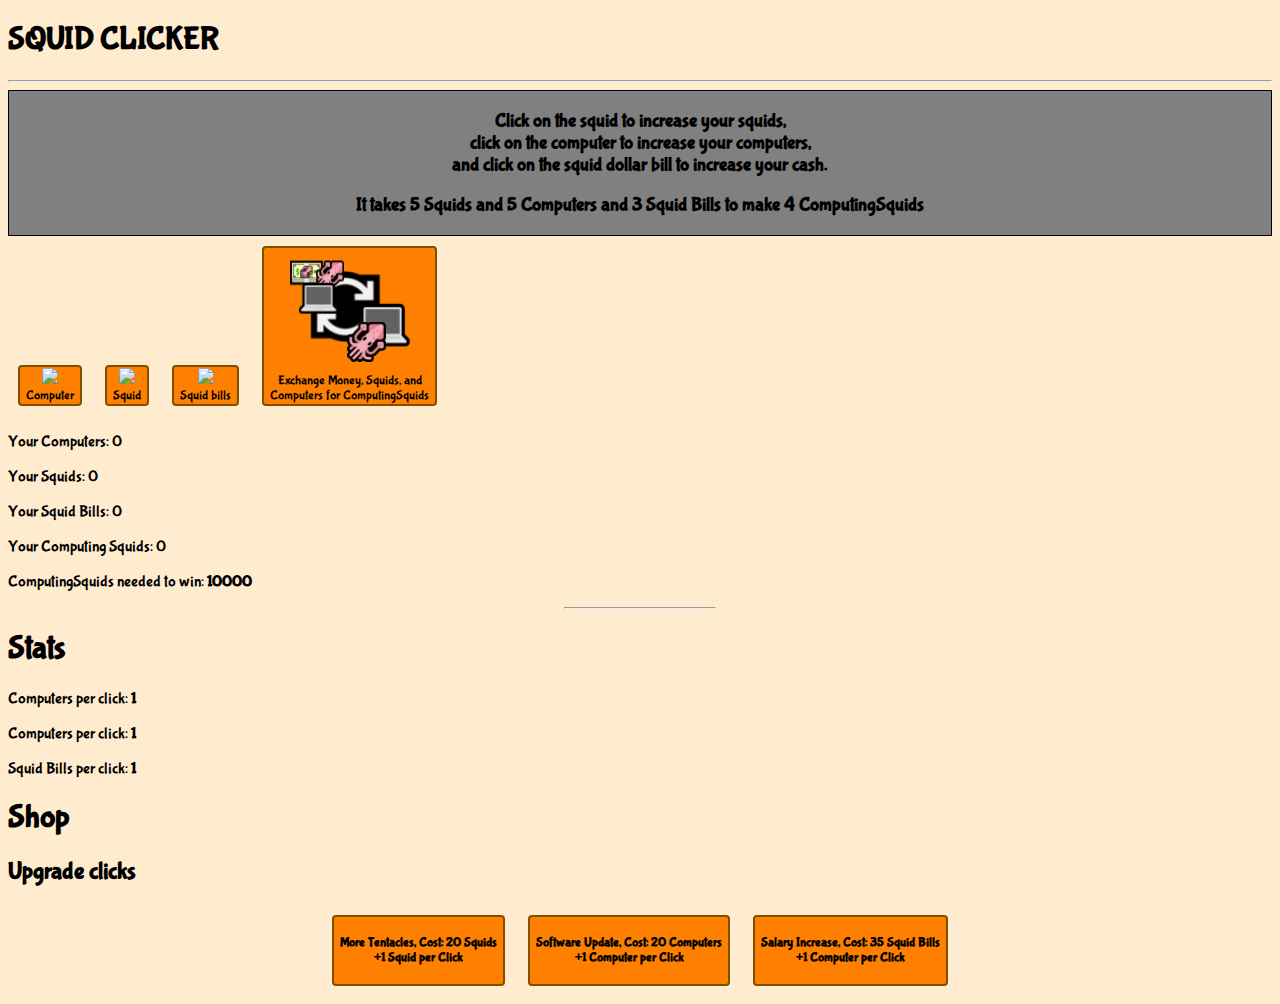
==== play.html @ 3521537d "A lot added some shop" ====
<!--Computer Squid names and images ©2020 @ComputingSquid-->

<!--Squid bill and transaction images ©2020 @JiyoonChang-->

<!DOCTYPE html>
<html>
  <head>
    <meta charset="utf-8">
    <meta name="viewport" content="width=device-width">
    <title>ComputingSquid Clicker</title>
    <link href="style.css" rel="stylesheet" type="text/css" />
    <link href="https://fonts.googleapis.com/css2?family=Bubblegum+Sans&display=swap" rel="stylesheet"> 
  </head>
  <body>
    
    <script src="script.js"></script>

    
    <h1>SQUID CLICKER</h1>
    <hr>
    <center>
    <div id="description">
      <h3>Click on the squid to increase your squids,<br> click on the computer to increase your computers,<br> and click on the squid dollar bill to increase your cash.</h3>
      <h3>It takes 5 Squids and 5 Computers and 3 Squid Bills to make 4 ComputingSquids</h3>
    </div>
    </center>
    
    
    <button onclick="addComputers()"><img src="imgs/Computer.png"><br>Computer</button>

    <button onclick="addSquids()"><img src="imgs/Squid.png"><br>Squid</button>

    <button onclick="getMoney()"><img src="imgs/Squid bill.png"><br>Squid bills</button>

    <button onclick="createCS()"><img src="imgs/SquidExchange.png"><br>Exchange Money, Squids, and<br>Computers for ComputingSquids</button>


    <p id="computers">Your Computers: 0</p>
    <p id="squids">Your Squids: 0</p>
    <p id="money">Your Squid Bills: 0</p>
    <p id="CSs">Your Computing Squids: 0</p>
    <p>ComputingSquids needed to win: <b id="CSsToWin">10000</b></p>
    <hr id="short">
    <h1>Stats</h1>
    <p>Computers per click: <b id="cpc">1</b></p>
    <p>Computers per click: <b id="spc">1</b></p>
    <p>Squid Bills per click: <b id="sbpc">1</b></p>
    <h1>Shop</h1>
    <h2>Upgrade clicks</h2>

    <div id="shop">
      <button onclick="buySquid()"><h4>More Tentacles, Cost: 20 Squids<br>+1 Squid per Click</h4></button>
      <button onclick="buyComputer()"><h4>Software Update, Cost: 20 Computers<br>+1 Computer per Click</h4></button>
      <button onclick="buyComputer()"><h4>Salary Increase, Cost: 35 Squid Bills<br>+1 Computer per Click</h4></button>
    </div>
  </body>
</html>
---- style.css ----
body {
  background-color:blanchedalmond;
}

button#play {
  background-color: #50ffff;
  border: 2px solid #00a078;
  border-radius: 15px;
  box-shadow: 0 2px #000000;
  cursor: pointer;
  display: block;
  margin: 7px auto -15px auto;
  outline: none;
  padding: 5px 7px;
  transition: 0.4s;
}

#short {
  width:150px;
}

button {
  background-color: #ff8000;
  border: 2px solid #805000;
  border-radius: 4px;
  cursor: pointer;
  margin: 10px;
  outline: none;
}

button:hover {
  background-color: #ffa040;
}

* {
  font-family: 'Bubblegum Sans';

}

div#description {
  border: 1px solid;
  background-color:gray;
}

#shop {
  text-align: center;
}
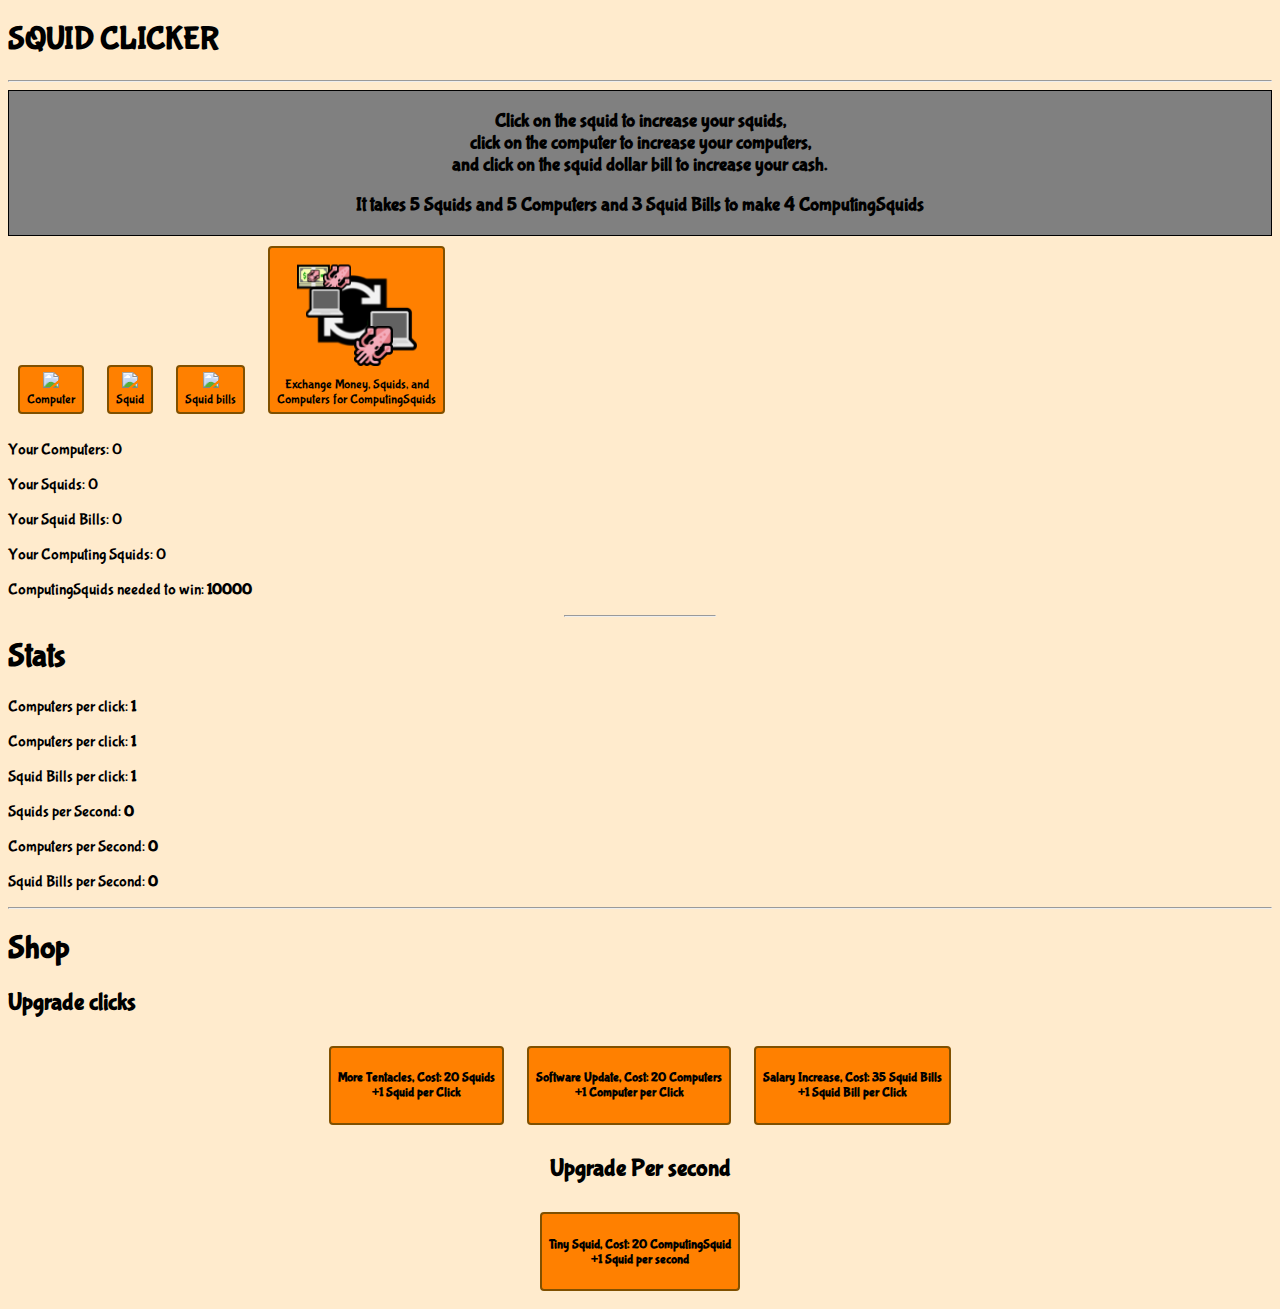
==== commit e9bff0c1: "Broke some stuff :)" ====
--- a/play.html
+++ b/play.html
@@ -45,13 +45,21 @@
     <p>Computers per click: <b id="cpc">1</b></p>
     <p>Computers per click: <b id="spc">1</b></p>
     <p>Squid Bills per click: <b id="sbpc">1</b></p>
+    <p>Squids per Second: <b id="spc">0</b></p>
+    <p>Computers per Second: <b id="cpc">0</b></p>
+    <p>Squid Bills per Second: <b id="sbpc">0</b></p>
+    <hr>
     <h1>Shop</h1>
     <h2>Upgrade clicks</h2>
 
     <div id="shop">
-      <button onclick="buySquid()"><h4>More Tentacles, Cost: 20 Squids<br>+1 Squid per Click</h4></button>
-      <button onclick="buyComputer()"><h4>Software Update, Cost: 20 Computers<br>+1 Computer per Click</h4></button>
-      <button onclick="buyComputer()"><h4>Salary Increase, Cost: 35 Squid Bills<br>+1 Computer per Click</h4></button>
+      <button onclick="buy1()"><h4>More Tentacles, Cost: <b id="buy1cost">20</b> Squids<br>+1 Squid per Click</h4></button>
+      <button onclick="buy2()"><h4>Software Update, Cost: <b id="buy2cost">20</b> Computers<br>+1 Computer per Click</h4></button>
+      <button onclick="buy3()"><h4>Salary Increase, Cost: <b id="buy3cost">35</b> Squid Bills<br>+1 Squid Bill per Click</h4></button>
+    </div>
+    <div id="shop">
+      <h2>Upgrade Per second</h2>
+      <button onclick="buy4()"><h4>Tiny Squid, Cost: <b id="buy4cost">20</b> ComputingSquid<br>+1 Squid per second</h4></button>
     </div>
   </body>
 </html>--- a/style.css
+++ b/style.css
@@ -11,7 +11,6 @@
   display: block;
   margin: 7px auto -15px auto;
   outline: none;
-  padding: 5px 7px;
   transition: 0.4s;
 }
 
@@ -26,6 +25,7 @@
   cursor: pointer;
   margin: 10px;
   outline: none;
+  padding: 5px 7px;
 }
 
 button:hover {
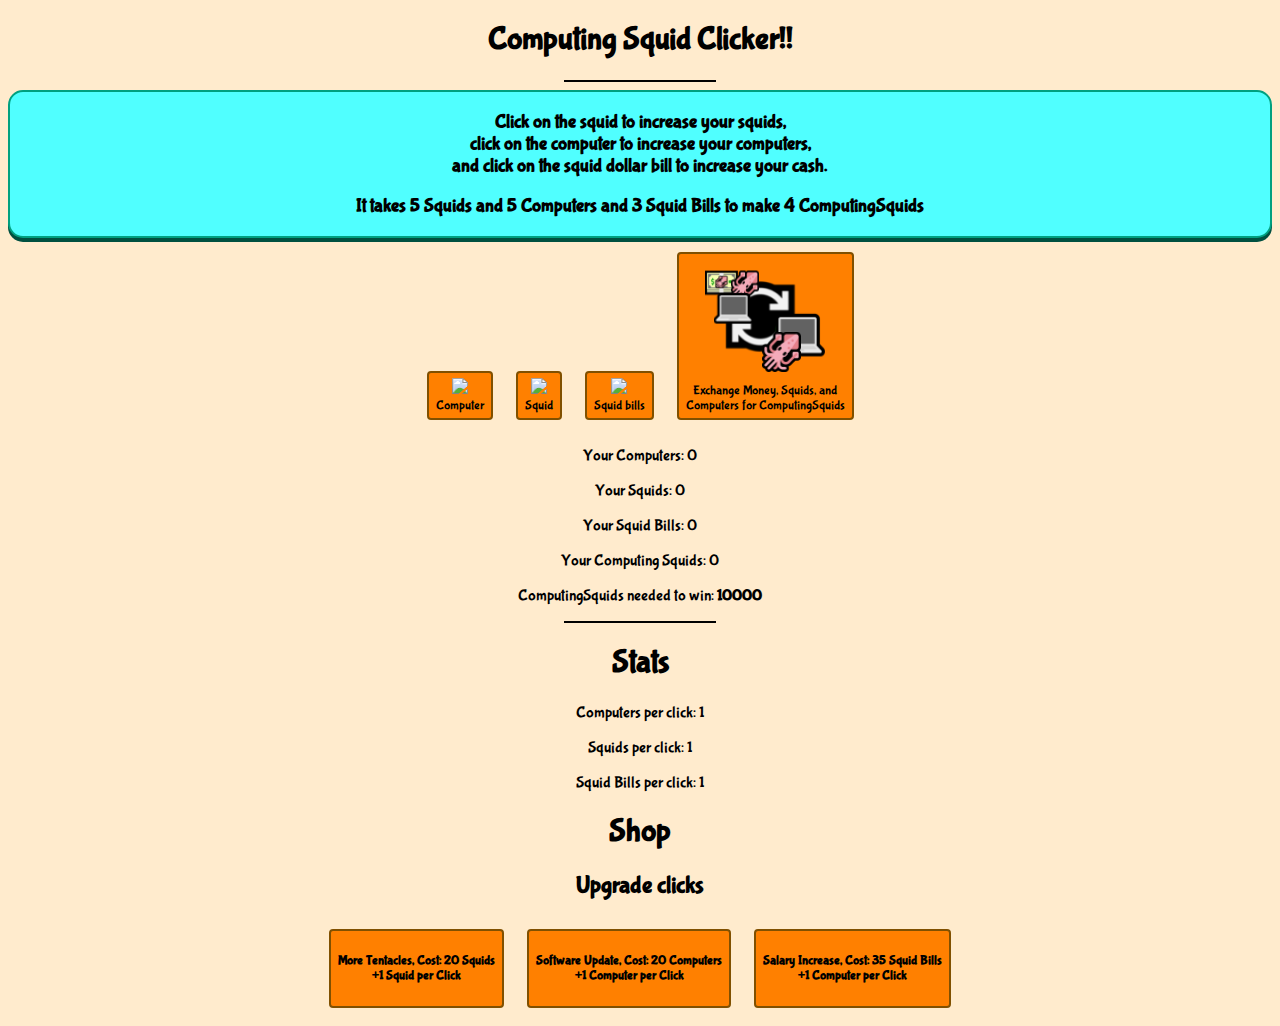
==== commit ed4f77f3: "Shop is now in one function! (Well, two, but whatever) Also made it look nicer" ====
--- a/play.html
+++ b/play.html
@@ -1,6 +1,6 @@
-<!--Computer Squid names and images ©2020 @ComputingSquid-->
+<!--  Computer Squid names and images ©2020 @ComputingSquid  -->
 
-<!--Squid bill and transaction images ©2020 @JiyoonChang-->
+<!--  Squid bill and transaction images ©2020 @JiyoonChang  -->
 
 <!DOCTYPE html>
 <html>
@@ -12,20 +12,15 @@
     <link href="https://fonts.googleapis.com/css2?family=Bubblegum+Sans&display=swap" rel="stylesheet"> 
   </head>
   <body>
-    
     <script src="script.js"></script>
-
-    
-    <h1>SQUID CLICKER</h1>
+    <h1>Computing Squid Clicker!!</h1>
     <hr>
-    <center>
     <div id="description">
       <h3>Click on the squid to increase your squids,<br> click on the computer to increase your computers,<br> and click on the squid dollar bill to increase your cash.</h3>
       <h3>It takes 5 Squids and 5 Computers and 3 Squid Bills to make 4 ComputingSquids</h3>
     </div>
-    </center>
-    
-    
+    <br>
+
     <button onclick="addComputers()"><img src="imgs/Computer.png"><br>Computer</button>
 
     <button onclick="addSquids()"><img src="imgs/Squid.png"><br>Squid</button>
@@ -42,24 +37,16 @@
     <p>ComputingSquids needed to win: <b id="CSsToWin">10000</b></p>
     <hr id="short">
     <h1>Stats</h1>
-    <p>Computers per click: <b id="cpc">1</b></p>
-    <p>Computers per click: <b id="spc">1</b></p>
-    <p>Squid Bills per click: <b id="sbpc">1</b></p>
-    <p>Squids per Second: <b id="spc">0</b></p>
-    <p>Computers per Second: <b id="cpc">0</b></p>
-    <p>Squid Bills per Second: <b id="sbpc">0</b></p>
-    <hr>
+    <p>Computers per click: <span id="cpc">1</span></p>
+    <p>Squids per click: <span id="spc">1</span></p>
+    <p>Squid Bills per click: <span id="sbpc">1</span></p>
     <h1>Shop</h1>
     <h2>Upgrade clicks</h2>
 
     <div id="shop">
-      <button onclick="buy1()"><h4>More Tentacles, Cost: <b id="buy1cost">20</b> Squids<br>+1 Squid per Click</h4></button>
-      <button onclick="buy2()"><h4>Software Update, Cost: <b id="buy2cost">20</b> Computers<br>+1 Computer per Click</h4></button>
-      <button onclick="buy3()"><h4>Salary Increase, Cost: <b id="buy3cost">35</b> Squid Bills<br>+1 Squid Bill per Click</h4></button>
-    </div>
-    <div id="shop">
-      <h2>Upgrade Per second</h2>
-      <button onclick="buy4()"><h4>Tiny Squid, Cost: <b id="buy4cost">20</b> ComputingSquid<br>+1 Squid per second</h4></button>
+      <button onclick="buy(1)"><h4>More Tentacles, Cost: 20 Squids<br>+1 Squid per Click</h4></button>
+      <button onclick="buy(2)"><h4>Software Update, Cost: 20 Computers<br>+1 Computer per Click</h4></button>
+      <button onclick="buy(3)"><h4>Salary Increase, Cost: 35 Squid Bills<br>+1 Computer per Click</h4></button>
     </div>
   </body>
 </html>--- a/style.css
+++ b/style.css
@@ -1,20 +1,14 @@
+* {
+  font-family: 'Bubblegum Sans';
+  text-align: center;
+}
+
 body {
   background-color:blanchedalmond;
 }
 
-button#play {
-  background-color: #50ffff;
-  border: 2px solid #00a078;
-  border-radius: 15px;
-  box-shadow: 0 2px #000000;
-  cursor: pointer;
-  display: block;
-  margin: 7px auto -15px auto;
-  outline: none;
-  transition: 0.4s;
-}
-
-#short {
+hr {
+  border: 1px solid #000000;
   width:150px;
 }
 
@@ -26,23 +20,24 @@
   margin: 10px;
   outline: none;
   padding: 5px 7px;
+  transition: 0.4s;
+}
+
+button#play, #description {
+  background-color: #50ffff;
+  border: 2px solid #00a080;
+  border-radius: 15px;
+  box-shadow: 0 4px #005040;
+  display: block;
+  margin: 7px auto -15px auto;
 }
 
 button:hover {
   background-color: #ffa040;
 }
 
-* {
-  font-family: 'Bubblegum Sans';
-
-}
-
-div#description {
-  border: 1px solid;
-  background-color:gray;
-}
-
-#shop {
-  text-align: center;
-}
-
+button#play:hover {
+  background-color: #00b0b0;
+  border: 2px solid #008070;
+  box-shadow: 0 4px #004035
+}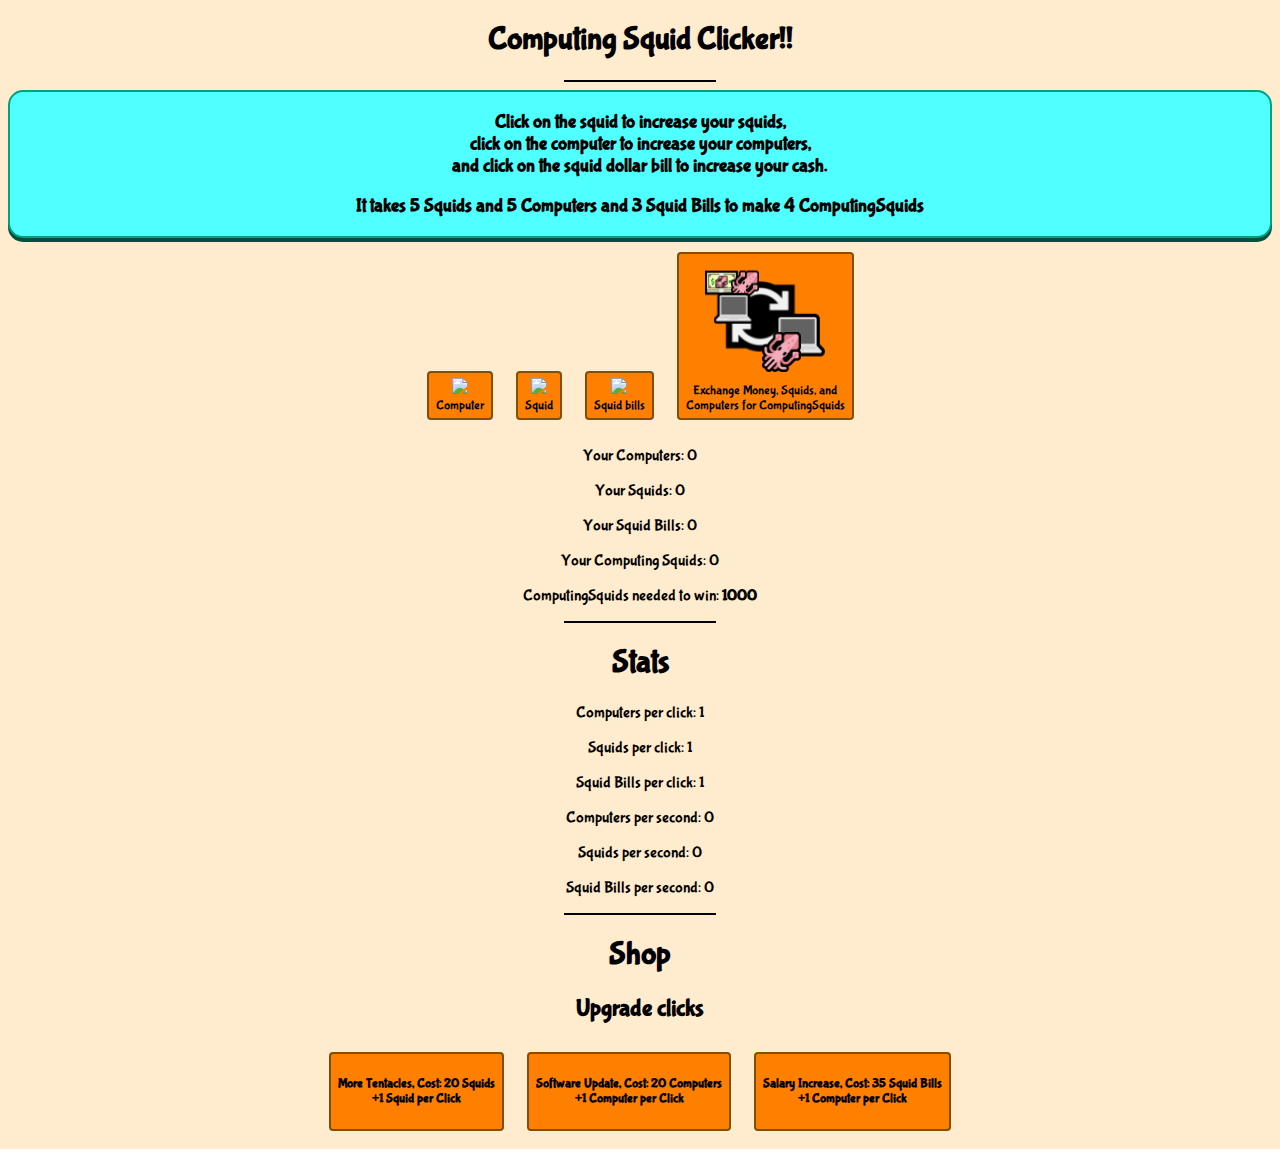
==== commit 5881b308: "start day log... day one" ====
--- a/play.html
+++ b/play.html
@@ -34,12 +34,16 @@
     <p id="squids">Your Squids: 0</p>
     <p id="money">Your Squid Bills: 0</p>
     <p id="CSs">Your Computing Squids: 0</p>
-    <p>ComputingSquids needed to win: <b id="CSsToWin">10000</b></p>
+    <p>ComputingSquids needed to win: <b id="CSsToWin">1000</b></p>
     <hr id="short">
     <h1>Stats</h1>
     <p>Computers per click: <span id="cpc">1</span></p>
     <p>Squids per click: <span id="spc">1</span></p>
     <p>Squid Bills per click: <span id="sbpc">1</span></p>
+    <p>Computers per second: <span id="cps">0</span></p>
+    <p>Squids per second: <span id="sps">0</span></p>
+    <p>Squid Bills per second: <span id="sbps">0</span></p>
+    <hr>
     <h1>Shop</h1>
     <h2>Upgrade clicks</h2>
 
